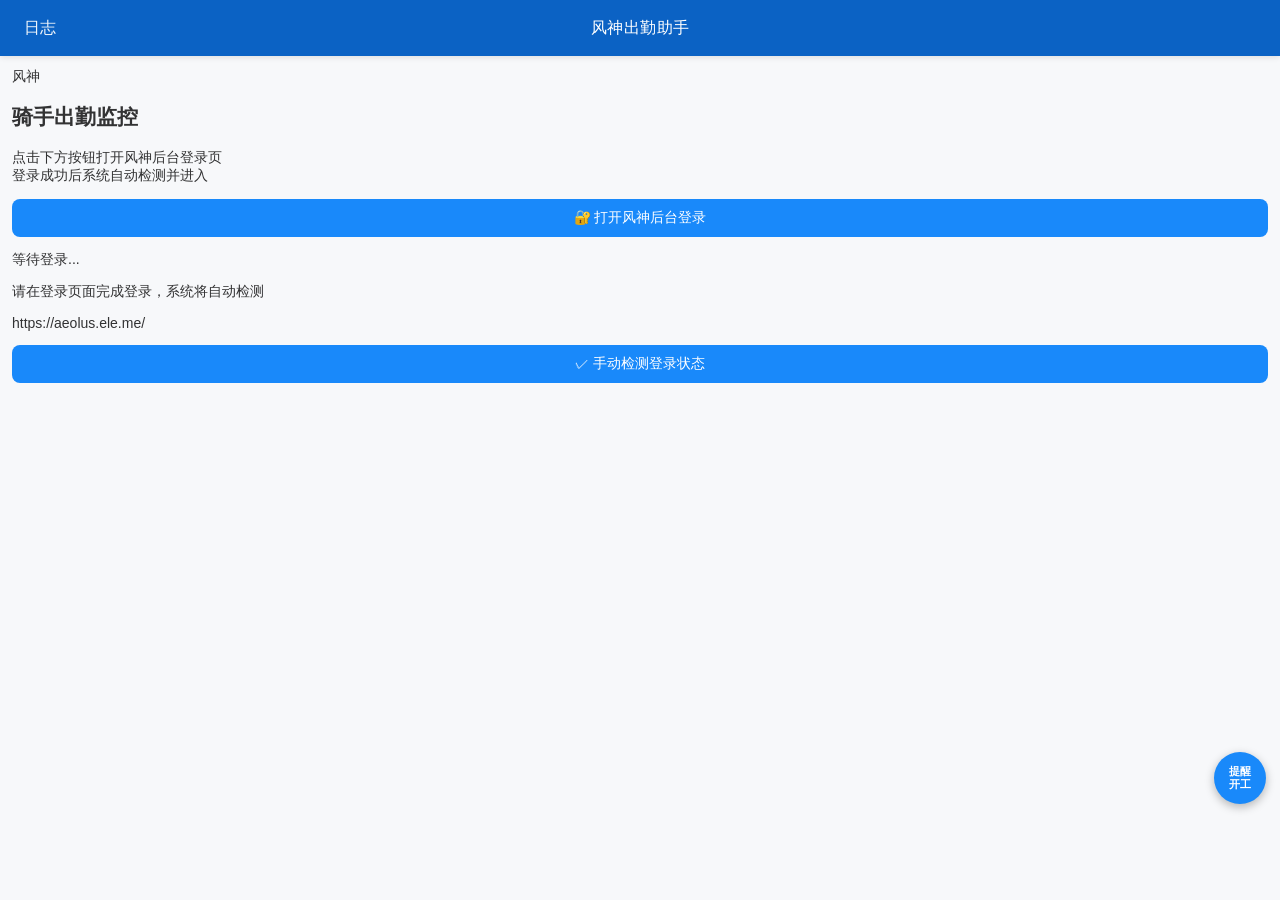
==== app/index.html @ 6c8b2f8a "publish: web 56.2.16 2026-11-20 11:06" ====
<!DOCTYPE html>
<html lang="zh-CN">
  <head>
    <meta charset="UTF-8" />
    <meta name="viewport" content="width=device-width, initial-scale=1.0, maximum-scale=1.0, user-scalable=no, viewport-fit=cover" />
    <meta name="theme-color" content="#1989fa" />
    <meta name="format-detection" content="telephone=no" />
    <title>风神出勤助手</title>
    <script>/* 默认预警参数预置（只填空，不覆盖已保存的值） */
(function(){try{var D=[["fengshen_duty_enabled","1"],["fengshen_interval_allday_order","30"],["fengshen_interval_allday_duration","30"],["fengshen_interval_current_order","5"],["fengshen_interval_current_duration","5"],["fengshen_duty_threshold_current","15"],["fengshen_duty_threshold_allday","60"],["fengshen_order_lead_current","30"],["fengshen_order_lead_allday","3"],["fengshen_updater_repo","hubiqi/fengshen-attendance"]];for(var i=0;i<D.length;i++){if(localStorage.getItem(D[i][0])===null)localStorage.setItem(D[i][0],D[i][1]);}}catch(e){}})();
</script>
    <style>
      #fe-mask{position:fixed;inset:0;background:rgba(0,0,0,.45);display:none;align-items:flex-end;z-index:99999}
      #fe-mask.show{display:flex}
      #fe-sheet{width:100%;max-height:78vh;overflow:auto;background:#fff;border-radius:16px 16px 0 0;padding:18px 16px 24px;
        font:15px/1.6 -apple-system,system-ui,"PingFang SC","Microsoft YaHei",sans-serif;color:#323233;
        transform:translateY(100%);transition:transform .22s ease}
      #fe-mask.show #fe-sheet{transform:translateY(0)}
      #fe-sheet h3{margin:0 0 4px;font-size:17px}
      #fe-sheet .sub{color:#969799;font-size:13px;margin-bottom:12px}
      #fe-sheet .ver{display:flex;align-items:center;justify-content:space-between;gap:10px;
        padding:11px 12px;border:1px solid #ebedf0;border-radius:10px;margin-bottom:8px;cursor:pointer}
      #fe-sheet .ver:active{background:#f7f8fa}
      #fe-sheet .ver.cur{border-color:#1989fa;background:#ecf5ff}
      #fe-sheet .ver .n{font-weight:600}
      #fe-sheet .ver .d{color:#969799;font-size:12px}
      #fe-sheet .tag{font-size:11px;padding:1px 6px;border-radius:8px;background:#1989fa;color:#fff;margin-left:6px}
      #fe-sheet .tag.builtin{background:#969799}
      #fe-sheet .row{display:flex;gap:10px;margin-top:14px}
      #fe-sheet button{flex:1;height:44px;border:0;border-radius:10px;font-size:15px;font-weight:600}
      #fe-sheet .primary{background:#1989fa;color:#fff}
      #fe-sheet .ghost{background:#f2f3f5;color:#323233}
    </style>
    <script type="module">
      /* ============================================================
         前端版本管理器（loader）
         · App 自带一份前端（安装包里的 assets），作为"内置版本"兜底
         · 线上按 版本目录 归档：app/v/<版本>/...   （只增不删，可随时回退）
         · 启动：用用户选定的版本（默认最新）；取不到 → 内置版本
         · 检查：版本列表与当前不一致 → 弹窗让用户确认后再切换
         · 跨域 import 在本地页面上下文执行，localStorage/桥接都不变
         ============================================================ */
      (function () {
        var BASE = 'https://hubiqi.github.io/fengshen-dashboard/app/';
        var PIN = 'fengshen_fe_version';      // 用户选定的版本（空=最新）
        var SKIP = 'fengshen_fe_skip';        // 用户跳过的版本号
        var BUILTIN = '56.1.96';              // 安装包内置的前端版本
        var TIMEOUT = 8000;

        var state = { list: null, current: '', loading: false };

        function $(id) { return document.getElementById(id); }

        function withTimeout(p, ms, tag) {
          return Promise.race([p, new Promise(function (_, rej) {
            setTimeout(function () { rej(new Error(tag + ' 超时')); }, ms);
          })]);
        }

        function loadCss(href) {
          return new Promise(function (res) {
            var l = document.createElement('link');
            l.rel = 'stylesheet'; l.href = href;
            l.onload = res; l.onerror = res;
            document.head.appendChild(l);
          });
        }

        function fetchIndex() {
          if (state.list) return Promise.resolve(state.list);
          return withTimeout(fetch(BASE + 'versions.json', { cache: 'no-store' }).then(function (r) {
            if (!r.ok) throw new Error('versions HTTP ' + r.status);
            return r.json();
          }), TIMEOUT, '版本清单').then(function (j) {
            var arr = (j && j.versions) || [];
            state.list = arr;
            return arr;
          });
        }

        function pickVersion(arr) {
          var pin = localStorage.getItem(PIN) || '';
          if (pin === 'builtin') return null;
          if (pin) {
            for (var i = 0; i < arr.length; i++) if (arr[i].version === pin) return arr[i];
          }
          return arr[0] || null;
        }

        function bootRemote(v) {
          var q = '?v=' + encodeURIComponent(v.version);
          return loadCss(BASE + v.css + q).then(function () {
            return withTimeout(import(BASE + v.entry + q), TIMEOUT, '前端入口');
          });
        }

        function bootBuiltin() {
          return fetch('./manifest.json', { cache: 'no-store' })
            .then(function (r) { return r.json(); })
            .then(function (m) {
              return loadCss(m.css).then(function () {
                return import('./' + m.entry);
              });
            })
            .catch(function () {
              return loadCss('./assets/index-SgcNJQPd.css').then(function () {
                return import('./assets/index-DpvE-AlK.js');
              });
            });
        }

        /* ---------- 界面 ---------- */
        function ensureSheet() {
          if ($('fe-mask')) return;
          var w = document.createElement('div');
          w.id = 'fe-mask';
          w.innerHTML = '<div id="fe-sheet"></div>';
          w.addEventListener('click', function (e) { if (e.target === w) closeSheet(); });
          document.body.appendChild(w);
        }
        function openSheet(html) {
          ensureSheet();
          $('fe-sheet').innerHTML = html;
          $('fe-mask').classList.add('show');
        }
        function closeSheet() { var m = $('fe-mask'); if (m) m.classList.remove('show'); }

        function askUpdate(v) {
          openSheet(
            '<h3>发现前端更新</h3>' +
            '<div class="sub">当前 ' + (state.current || '内置 ' + BUILTIN) + ' → 新版本 ' + v.version + '</div>' +
            (v.notes ? '<div style="color:#646566;font-size:14px;margin-bottom:12px">' + v.notes + '</div>' : '') +
            '<div class="row"><button class="ghost" id="fe-later">稍后</button>' +
            '<button class="primary" id="fe-now">立即更新</button></div>'
          );
          $('fe-later').onclick = function () { localStorage.setItem(SKIP, v.version); closeSheet(); };
          $('fe-now').onclick = function () { switchTo(v.version); };
        }

        function openPicker() {
          ensureSheet();
          openSheet('<h3>前端版本</h3><div class="sub">加载中…</div>');
          fetchIndex().then(function (arr) {
            if (!arr.length) { openSheet('<h3>前端版本</h3><div class="sub">暂时取不到版本列表（可能离线）</div>'); return; }
            var cur = localStorage.getItem(PIN) || arr[0].version;   // 'builtin' 表示用内置
            var html = '<h3>前端版本</h3><div class="sub">选一个版本使用；出问题可随时切回旧版</div>';
            html += '<div class="ver' + (('builtin' === cur) ? ' cur' : '') + '" data-v="builtin">' +
                    '<div><div class="n">内置版本 ' + BUILTIN + '</div><div class="d">安装包自带，离线也能用</div></div>' +
                    '<span class="tag builtin">内置</span></div>';
            arr.forEach(function (v) {
              var isCur = (v.version === cur);
              html += '<div class="ver' + (isCur ? ' cur' : '') + '" data-v="' + v.version + '">' +
                      '<div><div class="n">' + v.version + '</div>' +
                      '<div class="d">' + (v.date || '') + (v.notes ? ' · ' + v.notes : '') + '</div></div>' +
                      (isCur ? '<span class="tag">使用中</span>' : '') + '</div>';
            });
            html += '<div class="row"><button class="ghost" id="fe-close">关闭</button></div>';
            openSheet(html);
            $('fe-close').onclick = closeSheet;
            Array.prototype.forEach.call(document.querySelectorAll('#fe-sheet .ver'), function (el) {
              el.onclick = function () { switchTo(el.getAttribute('data-v')); };
            });
          }).catch(function () {
            openSheet('<h3>前端版本</h3><div class="sub">取不到版本列表（离线或发布中）</div>');
          });
        }

        function switchTo(ver) {
          localStorage.setItem(PIN, ver);   // 'builtin' 也是合法值：强制用安装包自带的前端
          localStorage.removeItem(SKIP);
          closeSheet();
          setTimeout(function () { location.reload(); }, 120);
        }

        /* ---------- 启动 ---------- */
        function start() {
          var host = $('app');
          if (host && host.firstChild) return;

          fetchIndex().then(function (arr) {
            var v = pickVersion(arr);
            if (!v) { var e0 = new Error('已选择内置版本'); e0.builtin = true; throw e0; }
            state.current = v.version;
            try { window.__loader = { source: 'remote', version: v.version, base_ver: BUILTIN }; } catch (e) {}
            return bootRemote(v);
          }).catch(function (e) {
            try {
              window.__loader = { source: 'builtin', version: BUILTIN, remoteFailed: String(e && e.message) };
              console.warn('[loader] 用内置前端：', e && e.message);
            } catch (_) {}
            return bootBuiltin();
          }).catch(function (e) {
            try {
              document.body.innerHTML = '<div style="padding:24px;font:15px/1.7 system-ui;color:#323233">' +
                '<h3 style="margin:0 0 8px">页面加载失败</h3><p style="color:#969799;margin:0">' +
                String((e && e.message) || e) + '</p></div>';
            } catch (_) {}
          }).then(function () {
            // 启动后静默比对版本，有新版且用户没跳过 → 询问
            fetchIndex().then(function (arr) {
              var latest = arr[0];
              if (!latest) return;
              if (latest.version === state.current) return;
              if (localStorage.getItem(PIN) === latest.version) return;
              if (state.current === BUILTIN && localStorage.getItem(PIN) === 'builtin') { /* 仍提示新版 */ }
              if (localStorage.getItem(SKIP) === latest.version) return;
              setTimeout(function () { askUpdate(latest); }, 1200);
            }).catch(function () {});
          });
        }

        /* ---------- 对外接口（供设置页调用） ---------- */
        window.__fe = {
          openPicker: openPicker,
          check: function () { fetchIndex().then(function (arr) {
            var latest = arr[0];
            if (!latest) return;
            if (latest.version === state.current) { alert('前端已是最新版本 ' + latest.version); return; }
            askUpdate(latest);
          }).catch(function () { alert('取不到版本列表，请检查网络'); }); },
          info: function () { return window.__loader || null; }
        };

        // 设置页「检查更新」按钮会调到这里（见 update 模块）
        if (document.readyState === 'loading') document.addEventListener('DOMContentLoaded', start);
        else start();
      })();
    </script>
  </head>
  <body>
    <div id="app"></div>
    <!-- ===== 提醒开工：独立悬浮按钮 + 设置面板（不依赖 Vue 编译产物） ===== -->
    <style>
      #fx-remind-btn{position:fixed;right:14px;bottom:96px;z-index:99998;width:52px;height:52px;border-radius:26px;
        background:#1989fa;color:#fff;border:none;box-shadow:0 3px 10px rgba(0,0,0,.28);font-size:11px;font-weight:600;
        line-height:1.15;display:flex;align-items:center;justify-content:center;text-align:center;cursor:pointer;
        -webkit-tap-highlight-color:transparent}
      #fx-remind-btn.on{background:#07c160}
      #fx-remind-mask{position:fixed;inset:0;z-index:99999;background:rgba(0,0,0,.45);display:flex;align-items:center;
        justify-content:center;padding:20px}
      #fx-remind-card{background:#fff;border-radius:14px;width:100%;max-width:330px;padding:18px 18px 10px;
        box-shadow:0 8px 30px rgba(0,0,0,.3);font-family:inherit;color:#323233}
      #fx-remind-card h3{margin:0 0 4px;font-size:16px}
      #fx-remind-card .desc{font-size:12px;color:#8a929e;line-height:1.5;margin-bottom:14px}
      #fx-remind-card .row{display:flex;align-items:center;justify-content:space-between;padding:11px 0;
        border-top:1px solid #f2f3f5;font-size:14px}
      #fx-remind-card input[type=number]{width:64px;padding:6px 8px;border:1px solid #dcdee0;border-radius:8px;
        font-size:14px;text-align:center}
      #fx-remind-card .sw{position:relative;width:46px;height:26px;border-radius:13px;background:#dcdee0;
        transition:background .2s;flex:0 0 auto}
      #fx-remind-card .sw.on{background:#07c160}
      #fx-remind-card .sw i{position:absolute;top:2px;left:2px;width:22px;height:22px;border-radius:11px;
        background:#fff;transition:left .2s;box-shadow:0 1px 3px rgba(0,0,0,.2)}
      #fx-remind-card .sw.on i{left:22px}
      #fx-remind-card .btns{display:flex;gap:10px;margin-top:14px}
      #fx-remind-card .btns button{flex:1;padding:11px 0;border-radius:10px;border:none;font-size:14px;font-weight:600}
      #fx-remind-card .ok{background:#1989fa;color:#fff}
      #fx-remind-card .cancel{background:#f2f3f5;color:#646566}
      #fx-remind-toast{position:fixed;left:50%;bottom:170px;transform:translateX(-50%);z-index:99999;
        background:rgba(0,0,0,.78);color:#fff;padding:9px 16px;border-radius:18px;font-size:13px;max-width:80%;
        text-align:center;opacity:0;transition:opacity .2s;pointer-events:none}
      #fx-remind-toast.show{opacity:1}
    </style>

    <button id="fx-remind-btn">提醒<br>开工</button>
    <div id="fx-remind-toast"></div>
    <div id="fx-remind-mask" style="display:none">
      <div id="fx-remind-card">
        <h3>提醒开工</h3>
        <div class="desc">当前时段有排班、且有效时长不走时自动提醒。<br>提醒同时推送钉钉（含名单与站点负责人 @）并发手机通知。</div>
        <div class="row">
          <span>启用自动提醒</span>
          <div class="sw" id="fx-remind-sw"><i></i></div>
        </div>
        <div class="row">
          <span>提醒间隔（分钟）</span>
          <input type="number" id="fx-remind-int" min="1" max="120" value="2">
        </div>
        <div class="btns">
          <button class="cancel" id="fx-remind-close">取消</button>
          <button class="ok" id="fx-remind-save">保存</button>
        </div>
      </div>
    </div>

    <script>
      (function () {
        var K_EN = 'fengshen_start_remind_enabled', K_IN = 'fengshen_start_remind_interval';
        var btn = document.getElementById('fx-remind-btn');
        var mask = document.getElementById('fx-remind-mask');
        var sw = document.getElementById('fx-remind-sw');
        var input = document.getElementById('fx-remind-int');
        var toastEl = document.getElementById('fx-remind-toast');
        var toastTimer = null;

        function toast(msg) {
          toastEl.textContent = msg;
          toastEl.classList.add('show');
          clearTimeout(toastTimer);
          toastTimer = setTimeout(function () { toastEl.classList.remove('show'); }, 2200);
        }
        function isOn() { return localStorage.getItem(K_EN) === '1'; }
        function intervalMin() {
          var v = parseInt(localStorage.getItem(K_IN) || '2', 10);
          if (!v || v < 1) v = 2;
          return v;
        }
        function paint() {
          btn.className = isOn() ? 'on' : '';
          btn.innerHTML = isOn() ? '提醒<br>开' : '提醒<br>开工';
        }
        function nativeApi() {
          try {
            if (window.Capacitor && window.Capacitor.Plugins && window.Capacitor.Plugins.KeepAlive)
              return window.Capacitor.Plugins.KeepAlive;
          } catch (e) {}
          return null;
        }
        function applyToNative(enabled, interval, cb) {
          var api = nativeApi();
          if (!api || typeof api.setStartRemind !== 'function') {
            toast('已保存，但需新版 APK 才会后台提醒');
            if (cb) cb();
            return;
          }
          api.setStartRemind({ enabled: enabled ? 1 : 0, interval: interval })
            .then(function () { if (cb) cb(); })
            .catch(function (e) { toast('保存失败：' + (e && e.message || e)); if (cb) cb(); });
        }
        function open() {
          sw.className = 'sw' + (isOn() ? ' on' : '');
          input.value = intervalMin();
          mask.style.display = 'flex';
        }
        function close() { mask.style.display = 'none'; }

        btn.addEventListener('click', open);
        document.getElementById('fx-remind-close').addEventListener('click', close);
        mask.addEventListener('click', function (e) { if (e.target === mask) close(); });
        sw.addEventListener('click', function () { sw.classList.toggle('on'); });
        document.getElementById('fx-remind-save').addEventListener('click', function () {
          var on = sw.classList.contains('on');
          var iv = parseInt(input.value, 10);
          if (!iv || iv < 1) iv = 2;
          if (iv > 120) iv = 120;
          localStorage.setItem(K_EN, on ? '1' : '0');
          localStorage.setItem(K_IN, String(iv));
          applyToNative(on, iv, function () { paint(); close(); toast(on ? '已开启，每 ' + iv + ' 分钟提醒' : '已关闭提醒'); });
        });

        paint();
        // 启动时把本地设置同步给原生（保证 App 重装/清缓存后原生仍是最新值）
        setTimeout(function () { applyToNative(isOn(), intervalMin()); }, 3000);
      })();
    </script>

  </body>
</html>
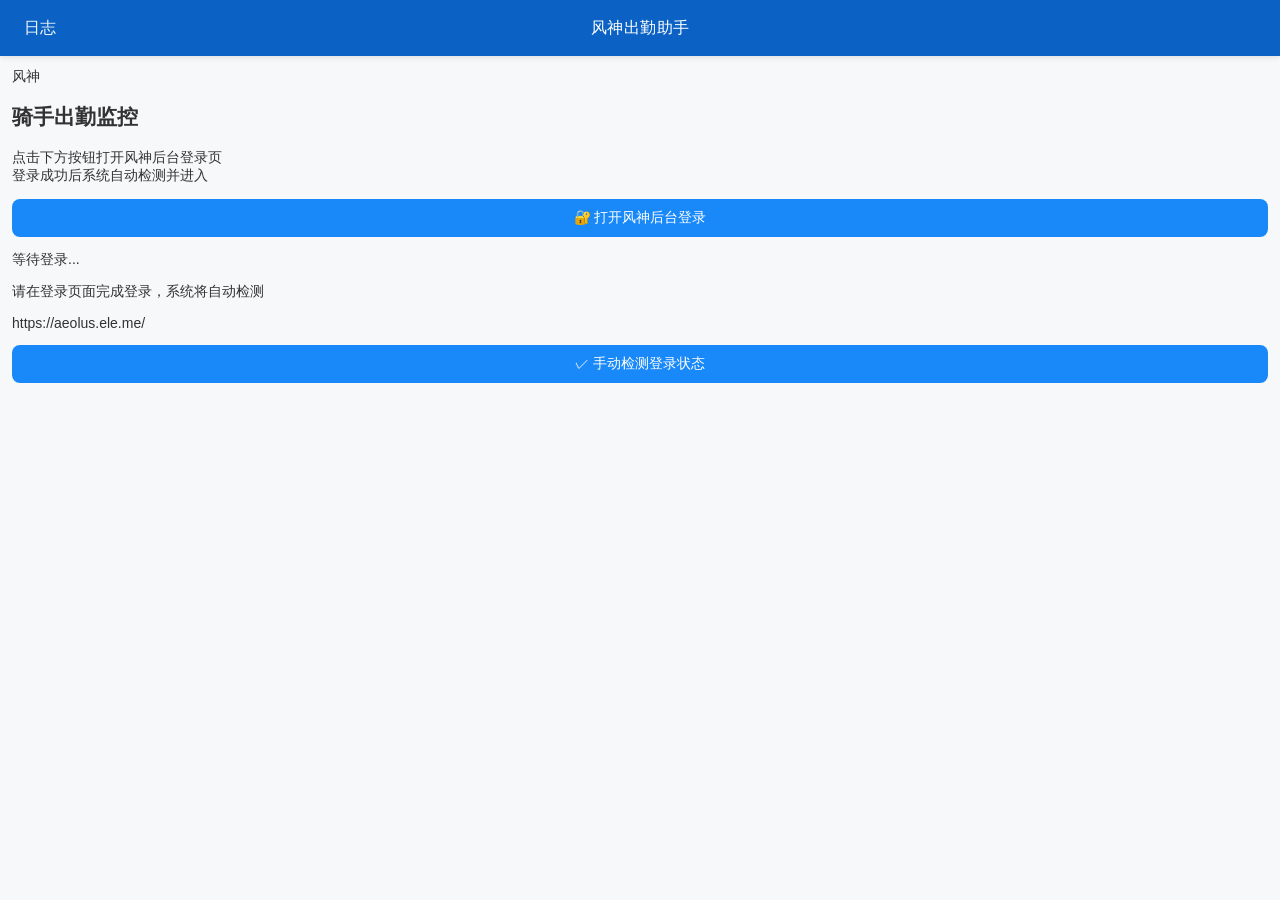
==== commit 0febd426: "publish: web 58.3.74 2026-11-25 11:28" ====
--- a/app/index.html
+++ b/app/index.html
@@ -79,6 +79,12 @@
         }
 
         function pickVersion(arr) {
+          try {
+            if (!localStorage.getItem('fs_pin_mig')) {
+              localStorage.setItem('fs_pin_mig', '1');
+              if (localStorage.getItem(PIN) === 'builtin') localStorage.removeItem(PIN);
+            }
+          } catch (_e) {}
           var pin = localStorage.getItem(PIN) || '';
           if (pin === 'builtin') return null;
           if (pin) {
@@ -229,130 +235,5 @@
   </head>
   <body>
     <div id="app"></div>
-    <!-- ===== 提醒开工：独立悬浮按钮 + 设置面板（不依赖 Vue 编译产物） ===== -->
-    <style>
-      #fx-remind-btn{position:fixed;right:14px;bottom:96px;z-index:99998;width:52px;height:52px;border-radius:26px;
-        background:#1989fa;color:#fff;border:none;box-shadow:0 3px 10px rgba(0,0,0,.28);font-size:11px;font-weight:600;
-        line-height:1.15;display:flex;align-items:center;justify-content:center;text-align:center;cursor:pointer;
-        -webkit-tap-highlight-color:transparent}
-      #fx-remind-btn.on{background:#07c160}
-      #fx-remind-mask{position:fixed;inset:0;z-index:99999;background:rgba(0,0,0,.45);display:flex;align-items:center;
-        justify-content:center;padding:20px}
-      #fx-remind-card{background:#fff;border-radius:14px;width:100%;max-width:330px;padding:18px 18px 10px;
-        box-shadow:0 8px 30px rgba(0,0,0,.3);font-family:inherit;color:#323233}
-      #fx-remind-card h3{margin:0 0 4px;font-size:16px}
-      #fx-remind-card .desc{font-size:12px;color:#8a929e;line-height:1.5;margin-bottom:14px}
-      #fx-remind-card .row{display:flex;align-items:center;justify-content:space-between;padding:11px 0;
-        border-top:1px solid #f2f3f5;font-size:14px}
-      #fx-remind-card input[type=number]{width:64px;padding:6px 8px;border:1px solid #dcdee0;border-radius:8px;
-        font-size:14px;text-align:center}
-      #fx-remind-card .sw{position:relative;width:46px;height:26px;border-radius:13px;background:#dcdee0;
-        transition:background .2s;flex:0 0 auto}
-      #fx-remind-card .sw.on{background:#07c160}
-      #fx-remind-card .sw i{position:absolute;top:2px;left:2px;width:22px;height:22px;border-radius:11px;
-        background:#fff;transition:left .2s;box-shadow:0 1px 3px rgba(0,0,0,.2)}
-      #fx-remind-card .sw.on i{left:22px}
-      #fx-remind-card .btns{display:flex;gap:10px;margin-top:14px}
-      #fx-remind-card .btns button{flex:1;padding:11px 0;border-radius:10px;border:none;font-size:14px;font-weight:600}
-      #fx-remind-card .ok{background:#1989fa;color:#fff}
-      #fx-remind-card .cancel{background:#f2f3f5;color:#646566}
-      #fx-remind-toast{position:fixed;left:50%;bottom:170px;transform:translateX(-50%);z-index:99999;
-        background:rgba(0,0,0,.78);color:#fff;padding:9px 16px;border-radius:18px;font-size:13px;max-width:80%;
-        text-align:center;opacity:0;transition:opacity .2s;pointer-events:none}
-      #fx-remind-toast.show{opacity:1}
-    </style>
-
-    <button id="fx-remind-btn">提醒<br>开工</button>
-    <div id="fx-remind-toast"></div>
-    <div id="fx-remind-mask" style="display:none">
-      <div id="fx-remind-card">
-        <h3>提醒开工</h3>
-        <div class="desc">当前时段有排班、且有效时长不走时自动提醒。<br>提醒同时推送钉钉（含名单与站点负责人 @）并发手机通知。</div>
-        <div class="row">
-          <span>启用自动提醒</span>
-          <div class="sw" id="fx-remind-sw"><i></i></div>
-        </div>
-        <div class="row">
-          <span>提醒间隔（分钟）</span>
-          <input type="number" id="fx-remind-int" min="1" max="120" value="2">
-        </div>
-        <div class="btns">
-          <button class="cancel" id="fx-remind-close">取消</button>
-          <button class="ok" id="fx-remind-save">保存</button>
-        </div>
-      </div>
-    </div>
-
-    <script>
-      (function () {
-        var K_EN = 'fengshen_start_remind_enabled', K_IN = 'fengshen_start_remind_interval';
-        var btn = document.getElementById('fx-remind-btn');
-        var mask = document.getElementById('fx-remind-mask');
-        var sw = document.getElementById('fx-remind-sw');
-        var input = document.getElementById('fx-remind-int');
-        var toastEl = document.getElementById('fx-remind-toast');
-        var toastTimer = null;
-
-        function toast(msg) {
-          toastEl.textContent = msg;
-          toastEl.classList.add('show');
-          clearTimeout(toastTimer);
-          toastTimer = setTimeout(function () { toastEl.classList.remove('show'); }, 2200);
-        }
-        function isOn() { return localStorage.getItem(K_EN) === '1'; }
-        function intervalMin() {
-          var v = parseInt(localStorage.getItem(K_IN) || '2', 10);
-          if (!v || v < 1) v = 2;
-          return v;
-        }
-        function paint() {
-          btn.className = isOn() ? 'on' : '';
-          btn.innerHTML = isOn() ? '提醒<br>开' : '提醒<br>开工';
-        }
-        function nativeApi() {
-          try {
-            if (window.Capacitor && window.Capacitor.Plugins && window.Capacitor.Plugins.KeepAlive)
-              return window.Capacitor.Plugins.KeepAlive;
-          } catch (e) {}
-          return null;
-        }
-        function applyToNative(enabled, interval, cb) {
-          var api = nativeApi();
-          if (!api || typeof api.setStartRemind !== 'function') {
-            toast('已保存，但需新版 APK 才会后台提醒');
-            if (cb) cb();
-            return;
-          }
-          api.setStartRemind({ enabled: enabled ? 1 : 0, interval: interval })
-            .then(function () { if (cb) cb(); })
-            .catch(function (e) { toast('保存失败：' + (e && e.message || e)); if (cb) cb(); });
-        }
-        function open() {
-          sw.className = 'sw' + (isOn() ? ' on' : '');
-          input.value = intervalMin();
-          mask.style.display = 'flex';
-        }
-        function close() { mask.style.display = 'none'; }
-
-        btn.addEventListener('click', open);
-        document.getElementById('fx-remind-close').addEventListener('click', close);
-        mask.addEventListener('click', function (e) { if (e.target === mask) close(); });
-        sw.addEventListener('click', function () { sw.classList.toggle('on'); });
-        document.getElementById('fx-remind-save').addEventListener('click', function () {
-          var on = sw.classList.contains('on');
-          var iv = parseInt(input.value, 10);
-          if (!iv || iv < 1) iv = 2;
-          if (iv > 120) iv = 120;
-          localStorage.setItem(K_EN, on ? '1' : '0');
-          localStorage.setItem(K_IN, String(iv));
-          applyToNative(on, iv, function () { paint(); close(); toast(on ? '已开启，每 ' + iv + ' 分钟提醒' : '已关闭提醒'); });
-        });
-
-        paint();
-        // 启动时把本地设置同步给原生（保证 App 重装/清缓存后原生仍是最新值）
-        setTimeout(function () { applyToNative(isOn(), intervalMin()); }, 3000);
-      })();
-    </script>
-
-  </body>
+</body>
 </html>
